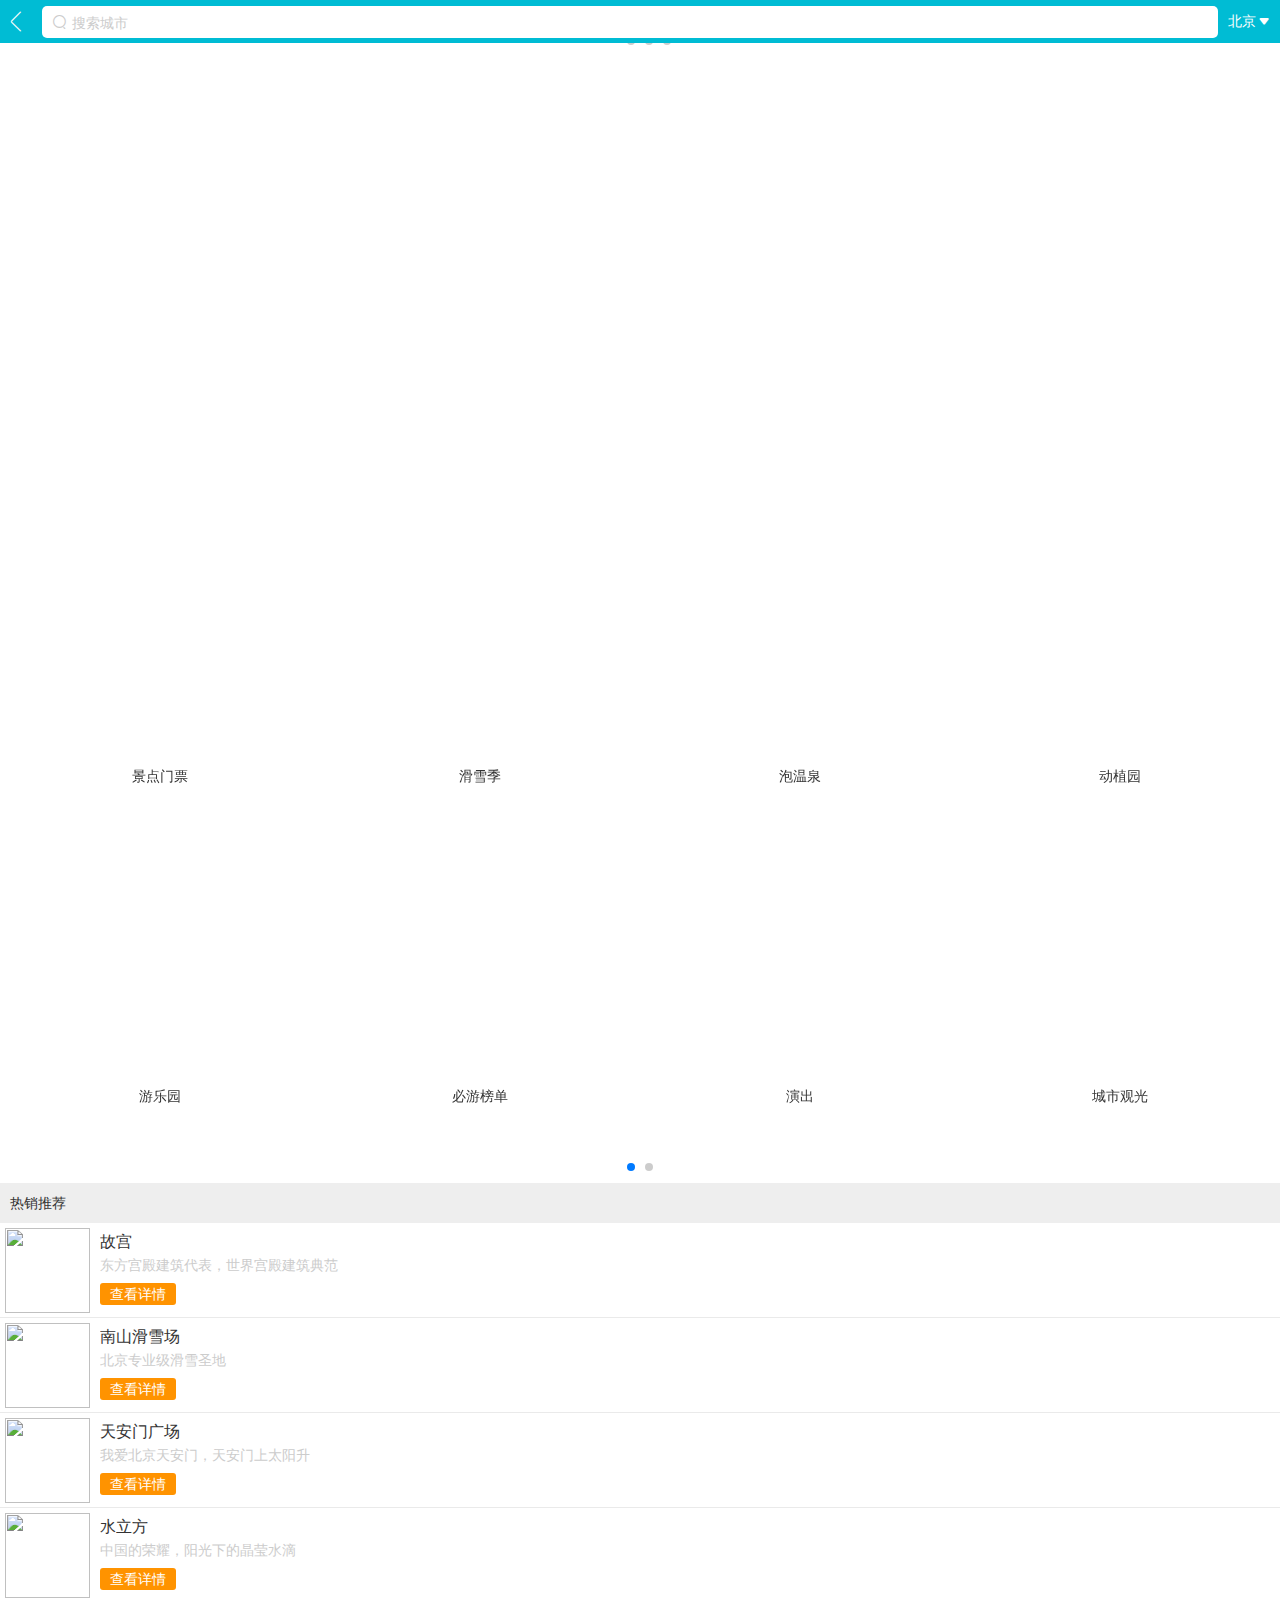
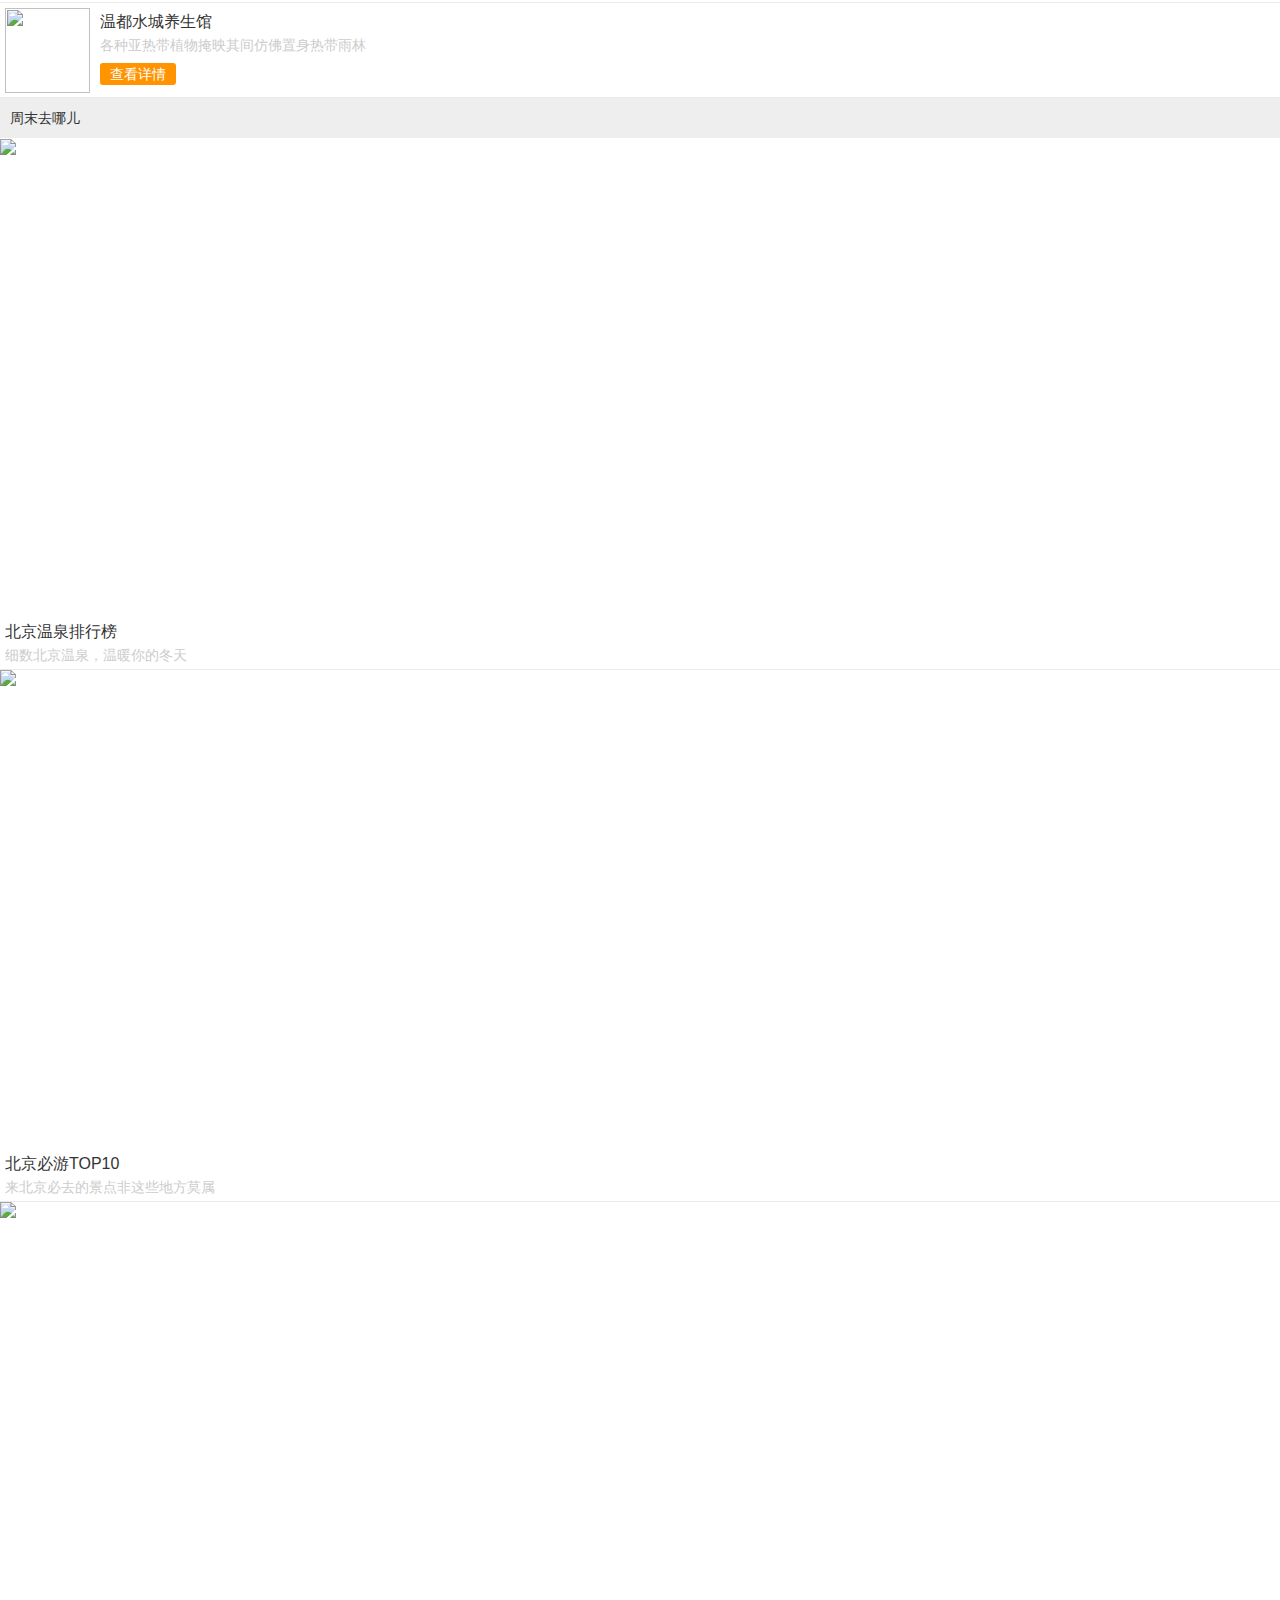
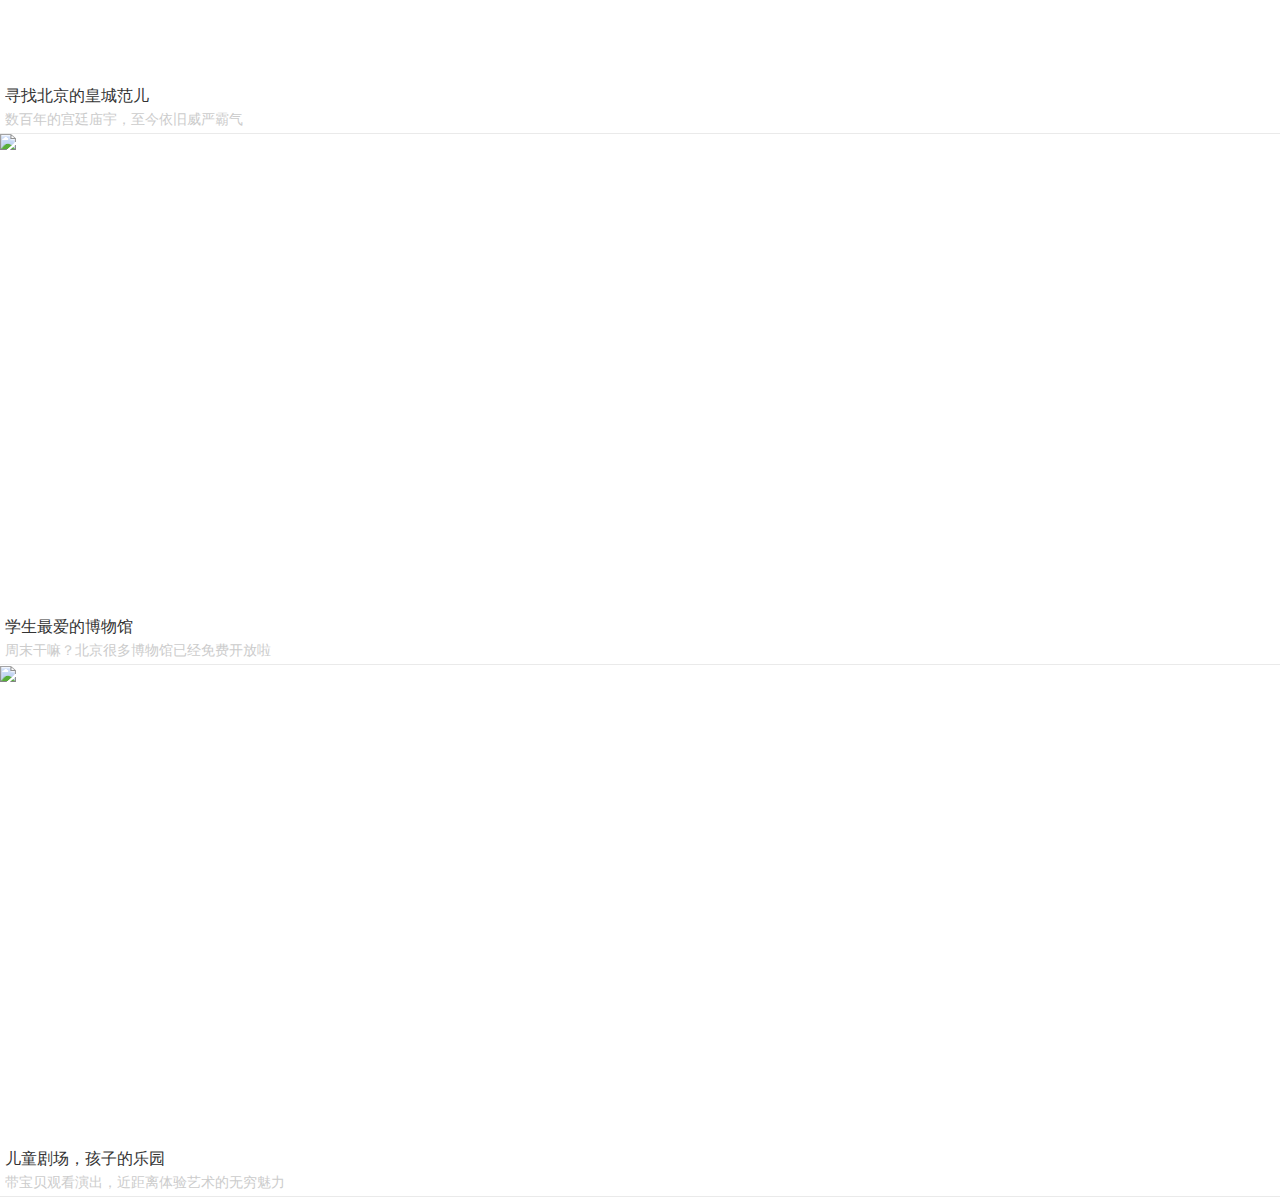
==== where/index.html @ 7d107a31 "add where" ====
<!DOCTYPE html><html><head><meta charset=utf-8><meta name=viewport content="width=device-width,initial-scale=1,minimum-scale=1,maximum-scale=1,user-scalable=no"><title>where</title><link href=./static/css/app.453f11668243464974cabde740127ad6.css rel=stylesheet></head><body><div id=app></div><script type=text/javascript src=./static/js/manifest.3ad1d5771e9b13dbdad2.js></script><script type=text/javascript src=./static/js/vendor.d8876a14943ac1f8682a.js></script><script type=text/javascript src=./static/js/app.f9e09bdf7cc3e1f6c310.js></script></body></html>
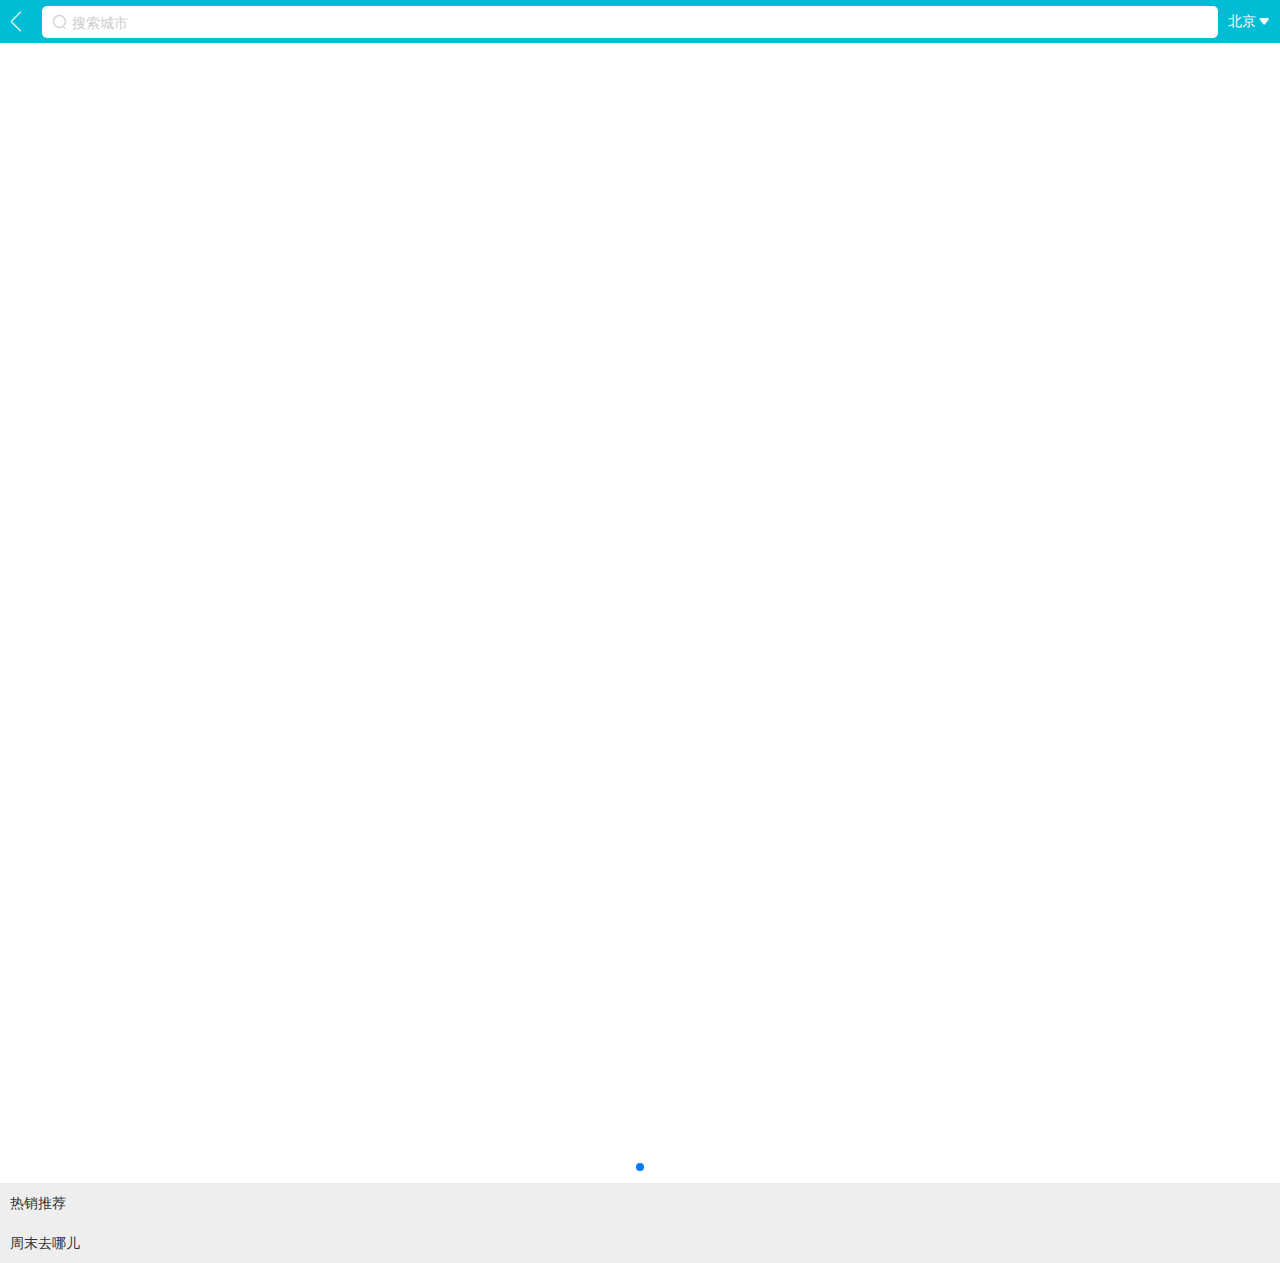
==== commit 529c4aca: "修改mock路径" ====
--- a/where/index.html
+++ b/where/index.html
@@ -1 +1 @@
-<!DOCTYPE html><html><head><meta charset=utf-8><meta name=viewport content="width=device-width,initial-scale=1,minimum-scale=1,maximum-scale=1,user-scalable=no"><title>where</title><link href=./static/css/app.453f11668243464974cabde740127ad6.css rel=stylesheet></head><body><div id=app></div><script type=text/javascript src=./static/js/manifest.3ad1d5771e9b13dbdad2.js></script><script type=text/javascript src=./static/js/vendor.d8876a14943ac1f8682a.js></script><script type=text/javascript src=./static/js/app.f9e09bdf7cc3e1f6c310.js></script></body></html>+<!DOCTYPE html><html><head><meta charset=utf-8><meta name=viewport content="width=device-width,initial-scale=1,minimum-scale=1,maximum-scale=1,user-scalable=no"><title>where</title><link href=/where/static/css/app.2a54132a0c30024db98bba05b3a86ad1.css rel=stylesheet></head><body><div id=app></div><script type=text/javascript src=/where/static/js/manifest.94232bca7328feabc605.js></script><script type=text/javascript src=/where/static/js/vendor.d8876a14943ac1f8682a.js></script><script type=text/javascript src=/where/static/js/app.6ab5347be041ed79bea5.js></script></body></html>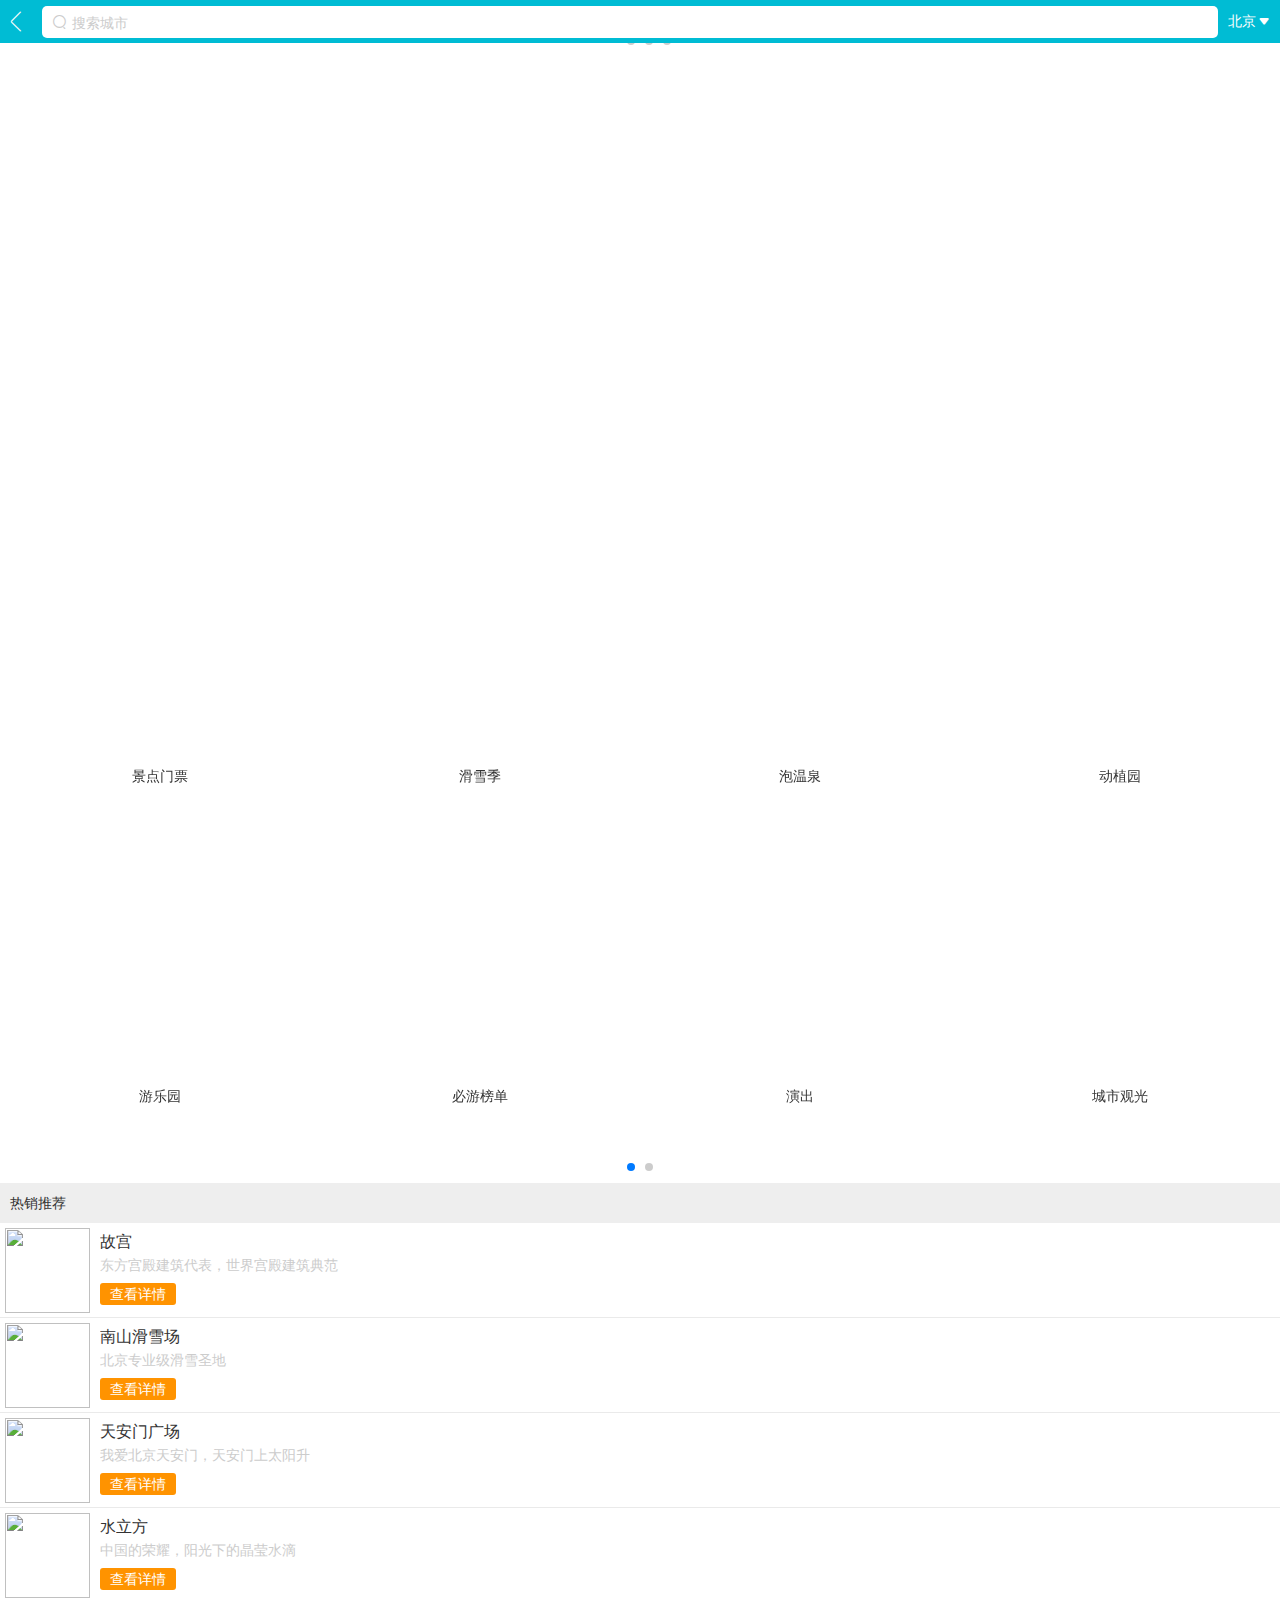
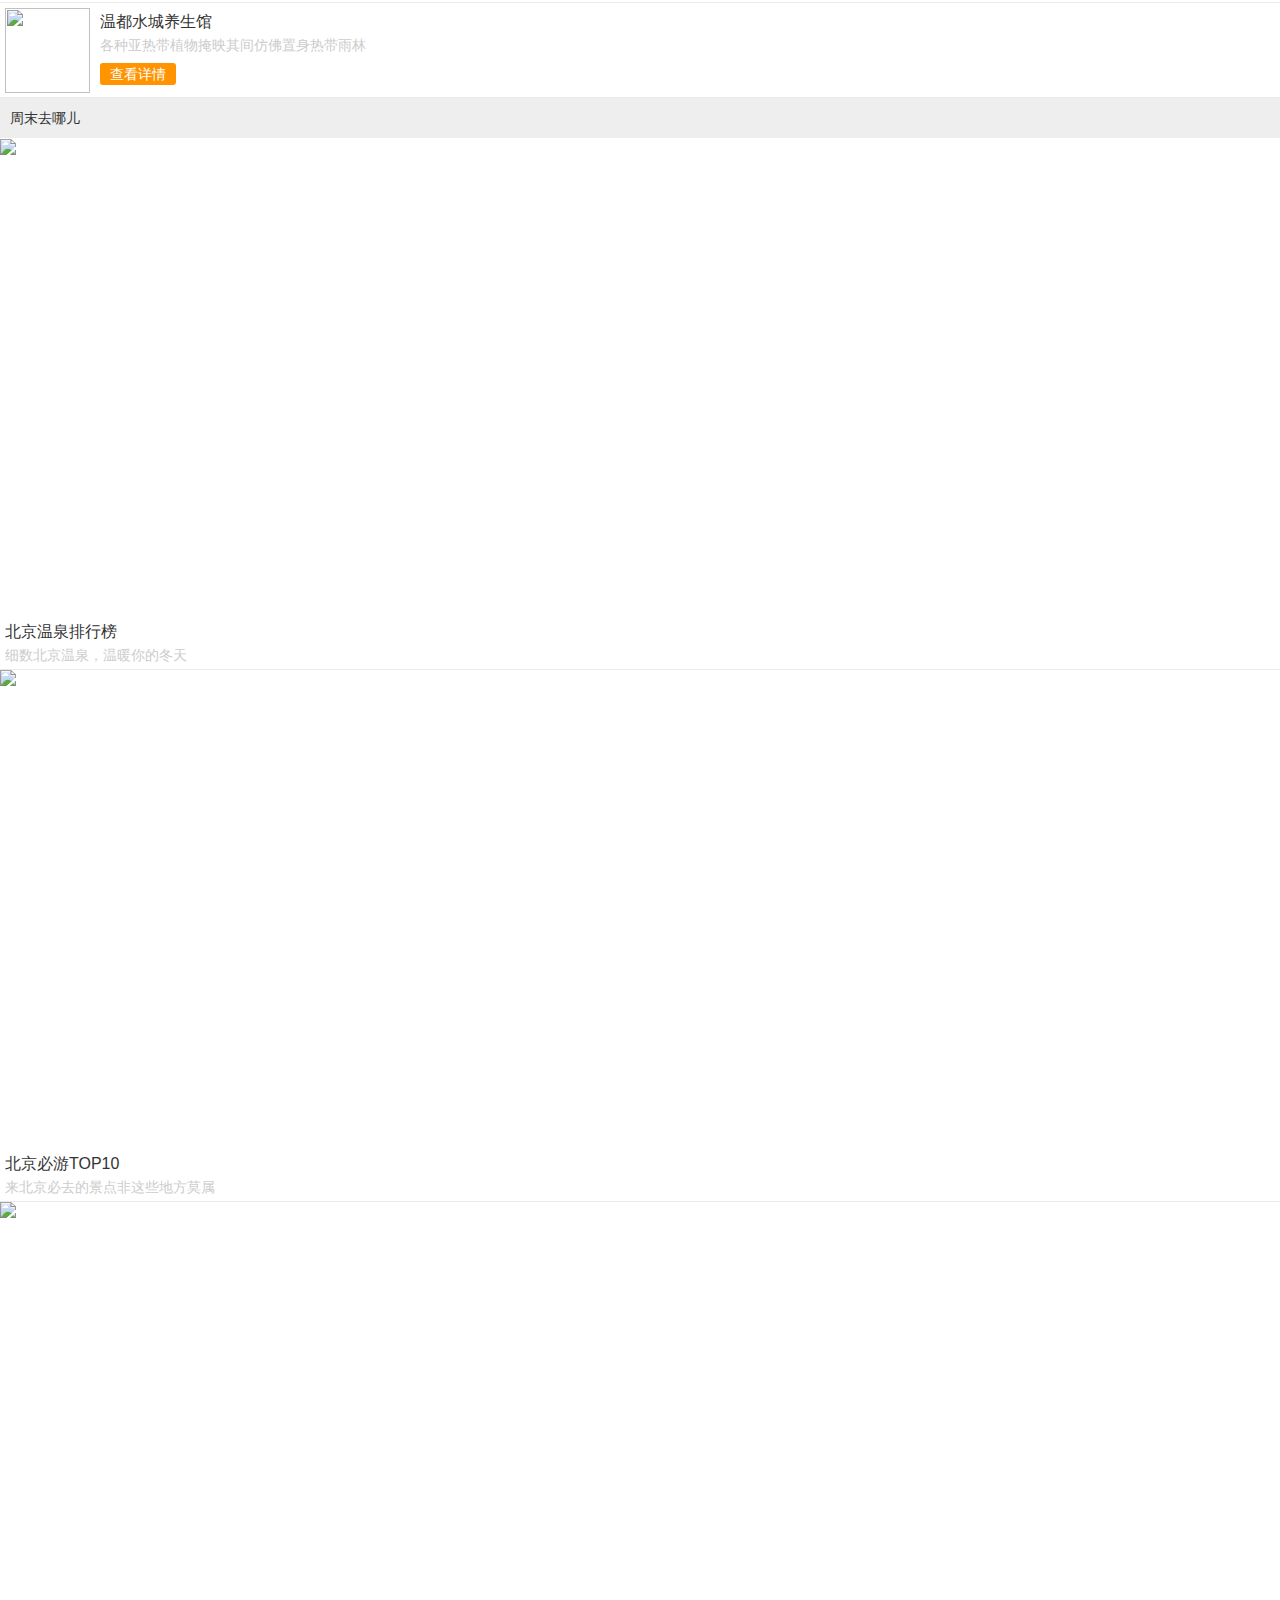
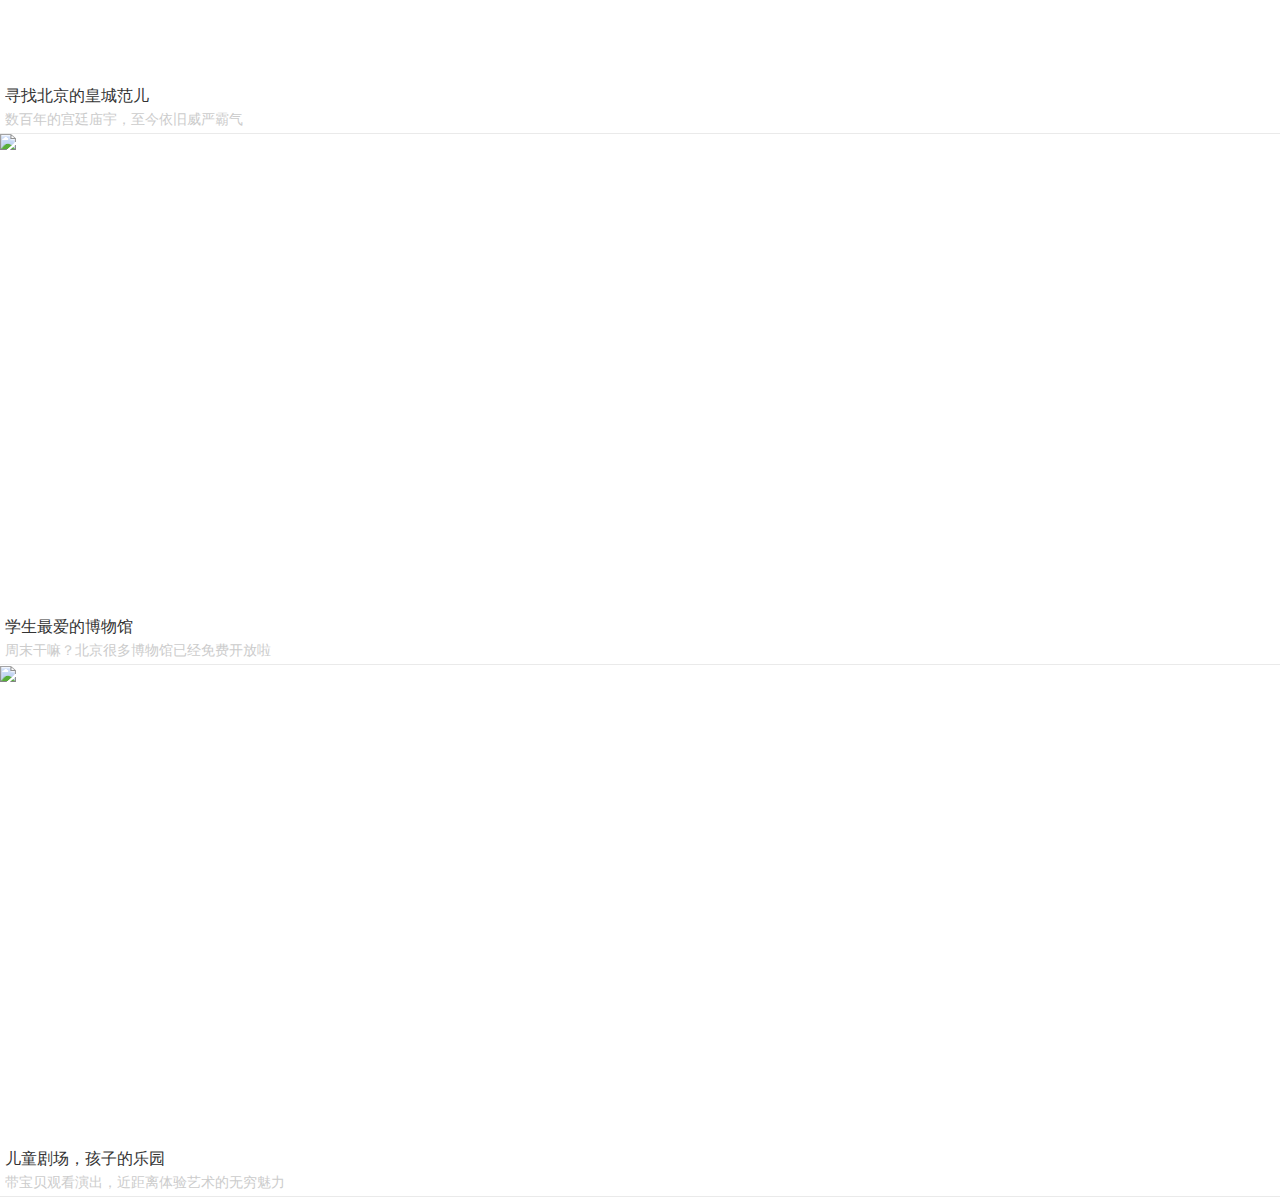
==== commit e71bc0d3: "修改mock请求路径" ====
--- a/where/index.html
+++ b/where/index.html
@@ -1 +1 @@
-<!DOCTYPE html><html><head><meta charset=utf-8><meta name=viewport content="width=device-width,initial-scale=1,minimum-scale=1,maximum-scale=1,user-scalable=no"><title>where</title><link href=/where/static/css/app.2a54132a0c30024db98bba05b3a86ad1.css rel=stylesheet></head><body><div id=app></div><script type=text/javascript src=/where/static/js/manifest.94232bca7328feabc605.js></script><script type=text/javascript src=/where/static/js/vendor.d8876a14943ac1f8682a.js></script><script type=text/javascript src=/where/static/js/app.6ab5347be041ed79bea5.js></script></body></html>+<!DOCTYPE html><html><head><meta charset=utf-8><meta name=viewport content="width=device-width,initial-scale=1,minimum-scale=1,maximum-scale=1,user-scalable=no"><title>where</title><link href=/where/static/css/app.3f8b04d0807f02f35bf531cd41af1300.css rel=stylesheet></head><body><div id=app></div><script type=text/javascript src=/where/static/js/manifest.94232bca7328feabc605.js></script><script type=text/javascript src=/where/static/js/vendor.d8876a14943ac1f8682a.js></script><script type=text/javascript src=/where/static/js/app.cbb65993cfbf283b6709.js></script></body></html>